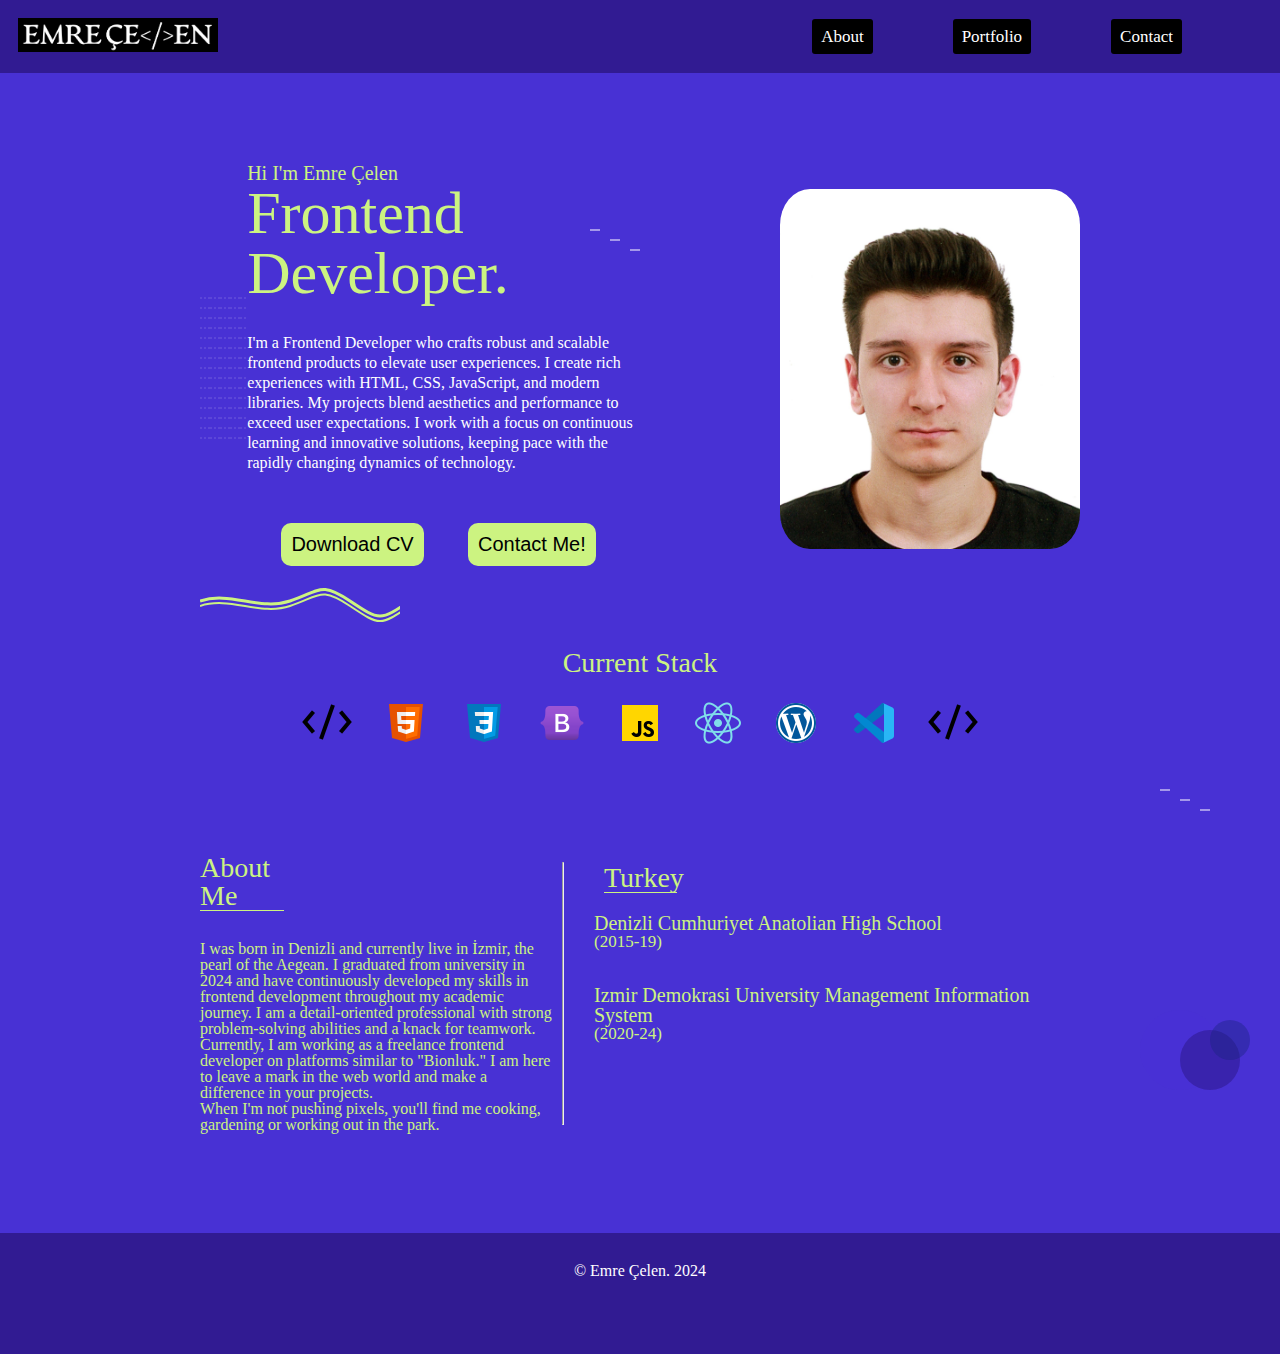
==== index.html @ ce2b8551 "portfolio" ====
<!DOCTYPE html>
<html lang="en">
  <head>
    <meta charset="UTF-8" />
    <meta name="viewport" content="width=device-width, initial-scale=1.0" />
    <title>Document</title>
  </head>
  <body>
    <link rel="stylesheet" href="style.css" />
    <link
      rel="stylesheet"
      href="https://cdnjs.cloudflare.com/ajax/libs/font-awesome/6.5.2/css/all.min.css"
      integrity="sha512-SnH5WK+bZxgPHs44uWIX+LLJAJ9/2PkPKZ5QiAj6Ta86w+fsb2TkcmfRyVX3pBnMFcV7oQPJkl9QevSCWr3W6A=="
      crossorigin="anonymous"
      referrerpolicy="no-referrer"
    />
    <header>
      <div class="header-wrapper">
        <div class="logo">
          <img src="/img/logos.png" alt="" />
        </div>
        <div class="hero">
          <ul>
            <li>
              <a href="">About</a>
            </li>
            <li>
              <a href="portfolio.html">Portfolio</a>
            </li>
            <li>
              <a href="contact.html">Contact</a>
            </li>
          </ul>
        </div>

        <div class="bars">
          <i class="fa-solid fa-bars"></i>
        </div>
      </div>
    </header>

    <main>
      <section class="about container">
        <div class="about-wrapper">
          <div class="decor">
            <svg width="100%" height="100%">
              <defs>
                <pattern
                  id="dotted-lines"
                  width="10"
                  height="10"
                  patternUnits="userSpaceOnUse"
                >
                  <line
                    x1="0"
                    y1="5"
                    x2="10"
                    y2="5"
                    stroke="rgba(255, 255, 255, 0.2)"
                    stroke-width="1"
                    stroke-dasharray="2,2"
                  />
                </pattern>
              </defs>
              <rect width="100%" height="100%" fill="url(#dotted-lines)" />
            </svg>
          </div>

          <div class="about">
            <h5>Hi I'm Emre Çelen</h5>
            <h2>Frontend</h2>
            <h2>Developer.</h2>
            <p>
              I'm a Frontend Developer who crafts robust and scalable frontend
              products to elevate user experiences. I create rich experiences
              with HTML, CSS, JavaScript, and modern libraries. My projects
              blend aesthetics and performance to exceed user expectations. I
              work with a focus on continuous learning and innovative solutions,
              keeping pace with the rapidly changing dynamics of technology.
            </p>

            <div class="about-button">
              <button class="cv">Download CV</button>
              <button class="contact">Contact Me!</button>
            </div>
          </div>
          <div class="pics">
            <img src="/img/Vesika.jpg" alt="" />
          </div>
        </div>

        <div class="dekor">
          <svg width="200" height="50">
            <path
              d="M0 30 C 30 20, 60 40, 90 30 S 120 10, 150 30 S 180 50, 210 30"
              stroke="#ccf381"
              stroke-width="2"
              fill="none"
            />
            <path
              d="M0 25 C 30 15, 60 35, 90 25 S 120 5, 150 25 S 180 45, 210 25"
              stroke="#ccf381"
              stroke-width="3"
              fill="none"
            />
          </svg>
        </div>
      </section>
    </main>

    <section class="decors">
      <div class="decor">
        <svg
          width="100"
          height="100"
          style="position: absolute; bottom: 20px; right: 20px"
        >
          <line
            x1="0"
            y1="10"
            x2="10"
            y2="10"
            stroke="rgba(255, 255, 255, 0.5)"
            stroke-width="2"
          />
          <line
            x1="20"
            y1="20"
            x2="30"
            y2="20"
            stroke="rgba(255, 255, 255, 0.5)"
            stroke-width="2"
          />
          <line
            x1="40"
            y1="30"
            x2="50"
            y2="30"
            stroke="rgba(255, 255, 255, 0.5)"
            stroke-width="2"
          />
        </svg>
      </div>
    </section>

    <section class="stack">
      <h4>Current Stack</h4>
      <div class="stack-wrapper container">
        <img
          src="[data-uri]"
        />
        <img
          src="[data-uri]"
        />
        <img
          src="[data-uri]"
        />
        <img
          src="[data-uri]"
        />
        <img
          src="[data-uri]"
        />
        <img
          src="[data-uri]"
        />
        <img
          src="[data-uri]"
        />
        <img
          src="[data-uri]"
        />
        <img
          src="[data-uri]"
        />
      </div>
    </section>

    <section class="decor">
      <svg
        width="100"
        height="100"
        style="
          position: absolute;
          top: 30%;
          left: 50%;
          transform: translate(-50%, -50%);
        "
      >
        <line
          x1="0"
          y1="10"
          x2="10"
          y2="10"
          stroke="rgba(255, 255, 255, 0.5)"
          stroke-width="2"
        />
        <line
          x1="20"
          y1="20"
          x2="30"
          y2="20"
          stroke="rgba(255, 255, 255, 0.5)"
          stroke-width="2"
        />
        <line
          x1="40"
          y1="30"
          x2="50"
          y2="30"
          stroke="rgba(255, 255, 255, 0.5)"
          stroke-width="2"
        />
      </svg>
    </section>

    <section class="about-me">
      <div class="about-me-wrapper container">
        <div class="me">
          <div>
            <h4>About Me</h4>
            <p>
              I was born in Denizli and currently live in İzmir, the pearl of
              the Aegean. I graduated from university in 2024 and have
              continuously developed my skills in frontend development
              throughout my academic journey. I am a detail-oriented
              professional with strong problem-solving abilities and a knack for
              teamwork. Currently, I am working as a freelance frontend
              developer on platforms similar to "Bionluk." I am here to leave a
              mark in the web world and make a difference in your projects.
            </p>
            <p>
              When I'm not pushing pixels, you'll find me cooking, gardening or
              working out in the park.
            </p>
          </div>
        </div>
        <hr />

        <div class="education">
          <div class="education-location">
            <i class="fa-solid fa-location-dot"></i>
            <h4>Turkey</h4>
          </div>
          <div class="education-wrapper">
            <div class="school">
              <h5>Denizli Cumhuriyet Anatolian High School</h5>
              <h6>(2015-19)</h6>
            </div>
            <div class="school">
              <h5>Izmir Demokrasi University Management Information System</h5>
              <h6>(2020-24)</h6>
            </div>
          </div>
        </div>
      </div>
      <div class="dekor-balon">
        <svg width="150" height="100">
          <circle cx="50" cy="50" r="40" fill="#4831d4" opacity="0.8" />
          <circle cx="80" cy="60" r="30" fill="#311b92" opacity="0.6" />
          <circle cx="100" cy="40" r="20" fill="#1a237e" opacity="0.4" />
        </svg>
      </div>
    </section>

    <footer>
      <div class="footer-wrapper container">
        <div class="copyright">
          <p>© Emre Çelen. 2024</p>
        </div>
        <div class="social">
          <a href="#"><i class="fab fa-linkedin"></i></a>
          <a href="#"><i class="fab fa-github"></i></a>
        </div>
      </div>
    </footer>
  </body>
</html>
---- style.css ----
html,
body,
div,
span,
applet,
object,
iframe,
h1,
h2,
h3,
h4,
h5,
h6,
p,
blockquote,
pre,
a,
abbr,
acronym,
address,
big,
cite,
code,
del,
dfn,
em,
img,
ins,
kbd,
q,
s,
samp,
small,
strike,
strong,
sub,
sup,
tt,
var,
b,
u,
i,
center,
dl,
dt,
dd,
ol,
ul,
li,
fieldset,
form,
label,
legend,
table,
caption,
tbody,
tfoot,
thead,
tr,
th,
td,
article,
aside,
canvas,
details,
embed,
figure,
figcaption,
footer,
header,
hgroup,
menu,
nav,
output,
ruby,
section,
summary,
time,
mark,
audio,
video {
  margin: 0;
  padding: 0;
  border: 0;
  font-size: 100%;
  font: inherit;
  vertical-align: baseline;
}

article,
aside,
details,
figcaption,
figure,
footer,
header,
hgroup,
menu,
nav,
section {
  display: block;
}
body {
  line-height: 1;
}
ol,
ul {
  list-style: none;
}
blockquote,
q {
  quotes: none;
}
blockquote:before,
blockquote:after,
q:before,
q:after {
  content: "";
  content: none;
}
table {
  border-collapse: collapse;
  border-spacing: 0;
}

html {
  font-size: 10px;
}

body {
  font-size: 1.6rem;
  background-color: #4831d4;
  color: white;
}

ul {
  list-style-type: none;
}

a {
  text-decoration: none;
  color: white;
}
h1 {
  font-size: 8rem;
}

h2 {
  font-size: 6rem;
}

h3 {
  font-size: 4rem;
}

h4 {
  font-size: 2.8rem;
}

h5 {
  font-size: 2rem;
}

h6 {
  font-size: 1.7rem;
}

.container {
  margin-left: 20rem;
  margin-right: 20rem;
}

/* header */

header {
  background-color: #311b92;
}
.header-wrapper {
  display: flex;
  justify-content: space-between;
  align-items: center;
  padding: 1.8rem;
}

.logo img {
  width: 20rem;
}
.hero {
  display: flex;
  justify-content: space-between;
  align-items: center;
}

.hero ul {
  display: flex;
}

.hero li {
  display: flex;
  justify-content: space-between;
  margin-right: 8rem;
  background-color: black;
  padding: 0.9rem;
  border-radius: 0.3rem;
  font-size: 1.7rem;
}

.hero a:hover {
  color: #ccf381;
}

.bars {
  color: black;
  display: none;
}

/* main */

main {
  margin-top: 9rem;
  color: #ccf381;
}

.about {
  display: flex;
  flex-direction: column;
  margin-bottom: 1rem;
}

.about p {
  margin-top: 3rem;
  margin-bottom: 3rem;
  color: white;
  line-height: 2rem;
}

.about h4 {
  margin-bottom: 1rem;
}
.about-wrapper {
  display: flex;
  justify-content: space-between;
  align-items: center;
}

.pics {
  display: flex;
  justify-content: flex-end;
  flex: 1 0 50%;
}
main img {
  width: 30rem;
  border-radius: 10%;
}

.about-button {
  display: flex;
  justify-content: space-evenly;
}
.about-button .cv,
.about-button .contact {
  margin-top: 2rem;
  border: 0px solid #ccf381;
  background-color: #ccf381;
  font-size: 2rem;
  padding: 1rem;
  border-radius: 1rem;
  cursor: pointer;
  margin-right: 1rem;
}

.cv:hover,
.contact:hover {
  background-color: black;
  border-color: black;
  color: #ccf381;
}

/* stack */

.stack {
  margin-top: 2rem;
  font-size: 4rem;
  text-align: center;
}

.stack h4 {
  color: #ccf381;
}

.stack-wrapper {
  margin-top: 2rem;
}

.stack-wrapper img {
  transition: transform 0.3s ease;
  margin-left: 1rem;
  margin-right: 1rem;
}
.stack-wrapper img:hover {
  transform: rotate(360deg);
}

/* about-me */

.about-me {
  margin-top: 10rem;
  margin-bottom: 10rem;
  color: #ccf381;
}

.about-me-wrapper {
  display: flex;
  justify-content: space-between;
}

.photo img {
  width: 50rem;
}

.me {
  display: flex;
  flex: 1 0 40%;
  margin-right: 1rem;
}
.me h4 {
  margin-bottom: 3rem;
  border-bottom: 1px solid #ccf381;
  width: 24%;
}

.education {
  margin-top: 1rem;
  margin-left: 3rem;
}
.education h4 {
  border-bottom: 1px solid #ccf381;
  width: 15%;
}
.education-location {
  display: flex;
  align-items: center;
  margin-bottom: 2rem;
}
.education-location i {
  font-size: 2rem;
  margin-right: 1rem;
}
.education-wrapper {
  display: flex;
  flex-direction: column;
  gap: 5px;
}

.dekor-balon {
  position: absolute;
  top: 100rem;
  right: 0;
}

.school {
  align-items: center;
  margin-bottom: 3rem;
}

.school h5 {
  margin-right: 1rem;
}

.location i {
  margin-right: 0.7rem;
}

/* footer */

footer {
  background-color: #311b92;
  padding: 3rem 0;
  margin-top: 10rem;
}

.footer-wrapper {
  display: flex;
  flex-direction: column;
  justify-content: center;
  align-items: center;
}

.copyright {
  color: white;
  margin-bottom: 2rem;
}
.social a {
  color: white;
  font-size: 2.5rem;
  margin: 0 1rem;
}

.social a:hover {
  color: #ccf381;
}

/* responsive */

@media (max-width: 1399.98px) {
}

@media (max-width: 1199.98px) {
  .container {
    margin-left: 15rem;
    margin-right: 15rem;
  }
  main img {
    width: 25rem;
  }
}

@media (max-width: 991.98px) {
  .container {
    margin-left: 10rem;
    margin-right: 10rem;
  }
}

@media (max-width: 767.98px) {
  .container {
    margin-left: 7rem;
    margin-right: 7rem;
  }
  main {
    margin-top: 10rem;
  }
  .pics {
    margin-top: 10rem;
    margin-bottom: 2rem;
    width: 35rem;
    justify-content: center;
  }
  .about-wrapper {
    display: flex;
    flex-direction: column;
    text-align: center;
  }

  .about-wrapper .decor {
    display: none;
  }

  .decor-star {
    display: none;
    color: #ccf381;
  }

  .hero {
    display: none;
  }

  .bars {
    display: block;
  }

  .about-me-wrapper {
    display: flex;
    flex-direction: column;
  }
  .education {
    margin-left: 0rem;
  }
}
@media (max-width: 575.98px) {
  .container {
    margin-left: 3rem;
    margin-right: 3rem;
  }
}
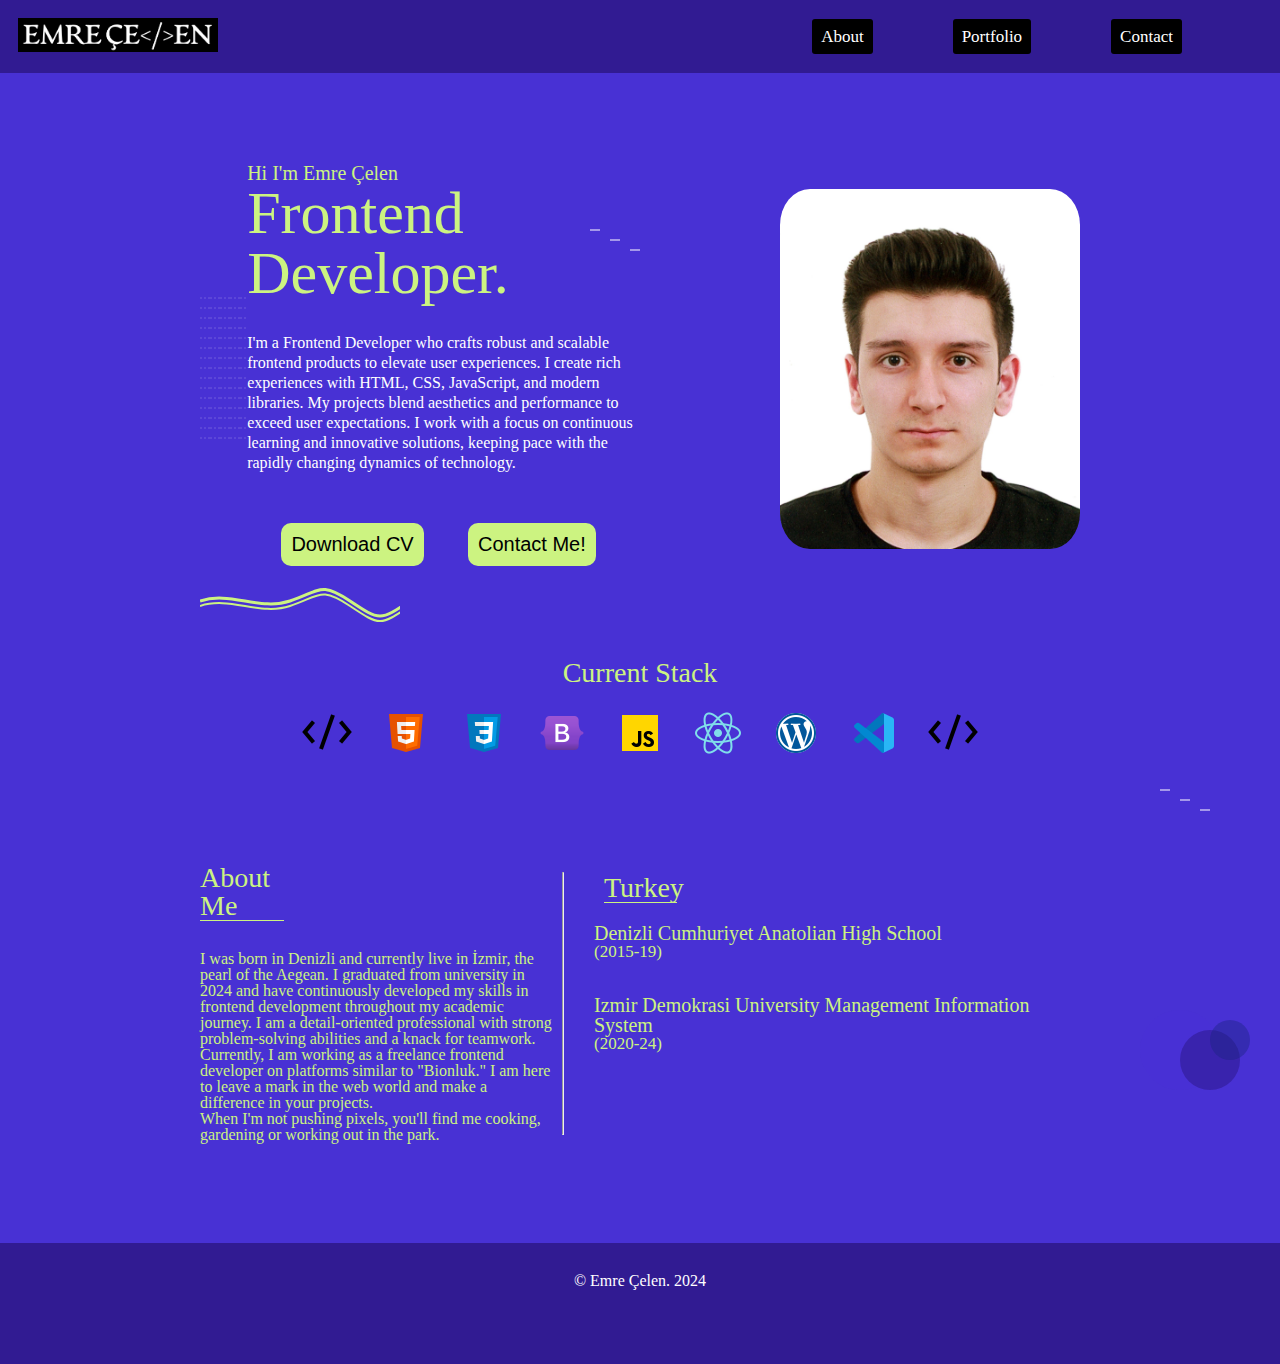
==== commit d89cac24: "animation and keyframes" ====
--- a/index.html
+++ b/index.html
@@ -275,4 +275,21 @@
       </div>
     </footer>
   </body>
+  <script>
+    const mainSection = document.querySelector("main"); // "main" öğesini seç
+    const aboutSection = document.querySelector(".about"); // ".about" öğesini seç
+    const picsSection = document.querySelector(".pics"); // ".pics" öğesini seç
+
+    // "main" öğesine fare ile girildiğinde
+    mainSection.addEventListener("mouseover", () => {
+      aboutSection.classList.add("show"); // ".about" öğesine "show" sınıfını ekle
+      picsSection.classList.add("show"); // ".pics" öğesine "show" sınıfını ekle
+    });
+
+    // "main" öğesinden fare ile çıkıldığında
+    mainSection.addEventListener("mouseout", () => {
+      aboutSection.classList.remove("show"); // ".about" öğesinden "show" sınıfını kaldır
+      picsSection.classList.remove("show"); // ".pics" öğesinden "show" sınıfını kaldır
+    });
+  </script>
 </html>
--- a/style.css
+++ b/style.css
@@ -219,12 +219,14 @@
 main {
   margin-top: 9rem;
   color: #ccf381;
+  overflow-x: hidden;
 }
 
 .about {
   display: flex;
   flex-direction: column;
   margin-bottom: 1rem;
+  animation: slideInFromLeft 0.5s ease-in-out;
 }
 
 .about p {
@@ -247,6 +249,7 @@
   display: flex;
   justify-content: flex-end;
   flex: 1 0 50%;
+  animation: slideInFromRight 0.5s ease-in-out;
 }
 main img {
   width: 30rem;
@@ -282,6 +285,7 @@
   margin-top: 2rem;
   font-size: 4rem;
   text-align: center;
+  animation: slideInFromBottom 0.5s ease-in-out ;
 }
 
 .stack h4 {
@@ -473,3 +477,35 @@
     margin-right: 3rem;
   }
 }
+
+@keyframes slideInFromLeft {
+  0% {
+    opacity: 0;
+    transform: translateX(-50px); /* Başlangıçta ekran dışında sola */
+  }
+  100% {
+    opacity: 1;
+    transform: translateX(0); /* Görünür hale gel ve yerine kay */
+  }
+}
+
+@keyframes slideInFromRight {
+  0% {
+    opacity: 0;
+    transform: translateX(50px); /* Başlangıçta ekran dışında sağa */
+  }
+  100% {
+    opacity: 1;
+    transform: translateX(0); /* Görünür hale gel ve yerine kay */
+  }
+}
+@keyframes slideInFromBottom {
+  0% {
+    opacity: 0;
+    transform: translateY(50px); /* Başlangıçta ekran dışında aşağıda */
+  }
+  100% {
+    opacity: 1;
+    transform: translateY(0); /* Görünür hale gel ve yerine kay */
+  }
+}
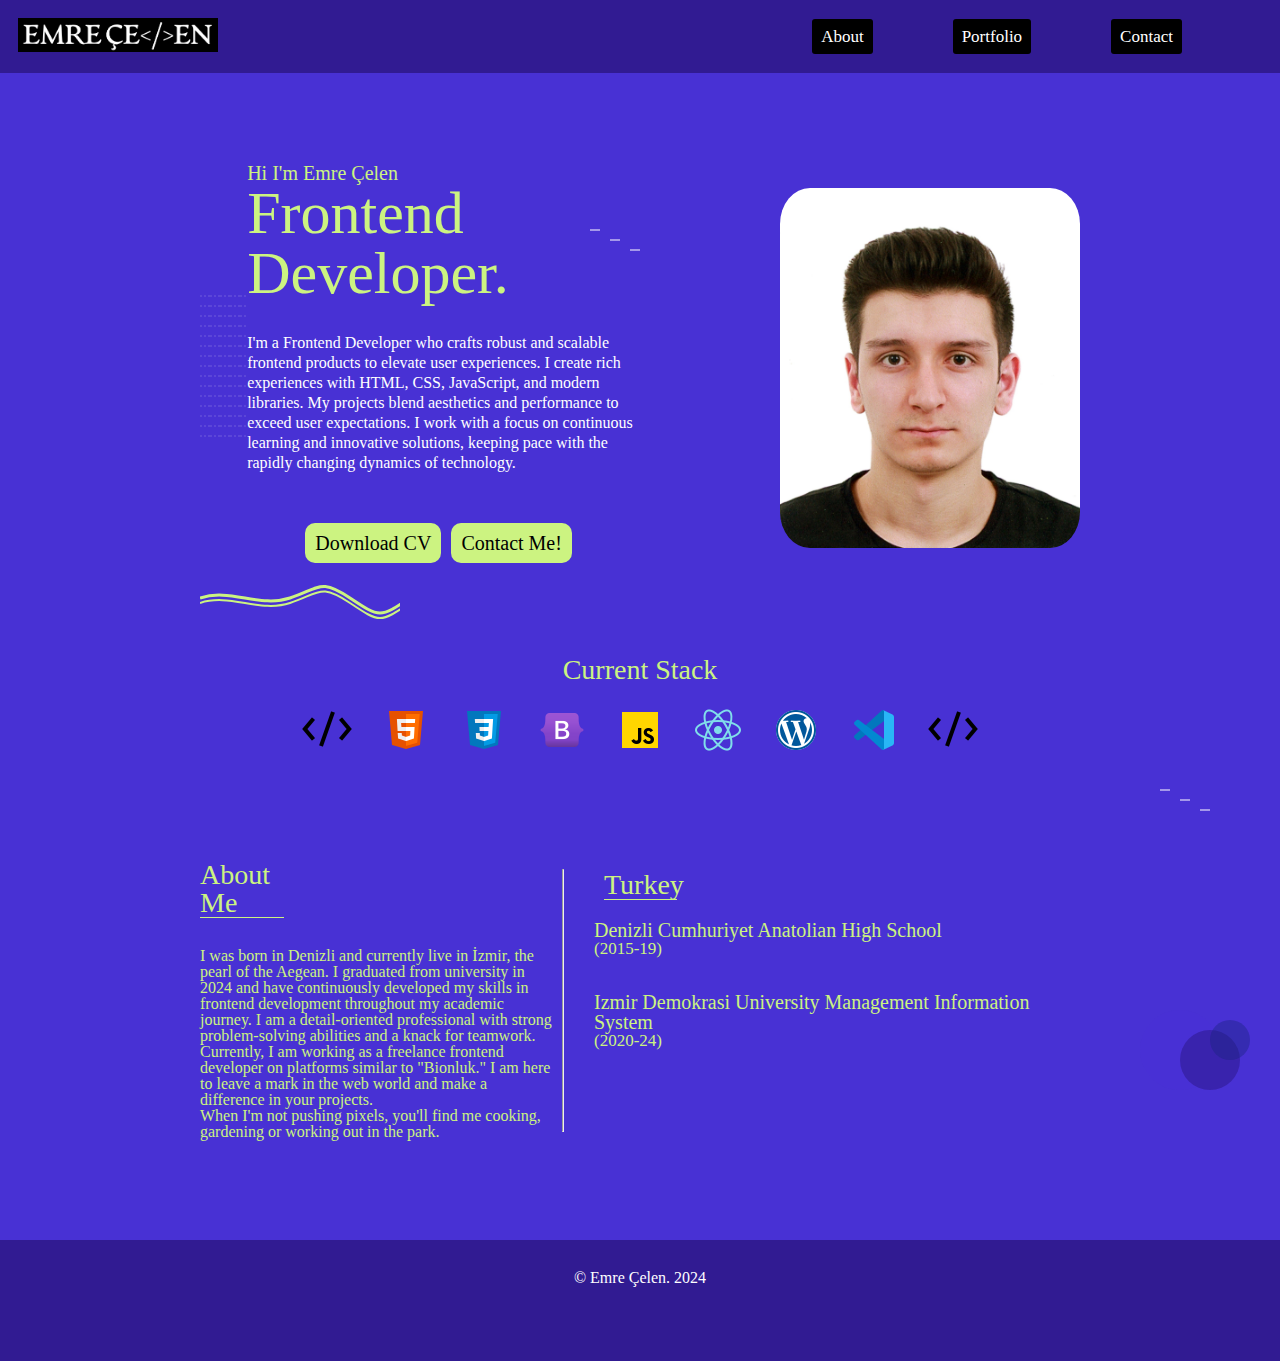
==== commit 16dd7a13: "last" ====
--- a/index.html
+++ b/index.html
@@ -17,7 +17,7 @@
     <header>
       <div class="header-wrapper">
         <div class="logo">
-          <img src="/img/logos.png" alt="" />
+          <a href="index.html"><img src="img/logos.png" alt="" /></a>
         </div>
         <div class="hero">
           <ul>
@@ -80,12 +80,25 @@
             </p>
 
             <div class="about-button">
-              <button class="cv">Download CV</button>
-              <button class="contact">Contact Me!</button>
+              <div class="about-button">
+                <a
+                  href="https://drive.google.com/file/d/1Zu4USZrMAe9ux0Wo4SEegbLOeOSddZP1/view?usp=drive_link"
+                  class="cv"
+                  download
+                  target="_blank"
+                  >Download CV</a
+                >
+                <a
+                  href="https://www.linkedin.com/in/emrecelen7/"
+                  class="contact"
+                  target="_blank"
+                  >Contact Me!</a
+                >
+              </div>
             </div>
           </div>
           <div class="pics">
-            <img src="/img/Vesika.jpg" alt="" />
+            <img src="img/Vesika.jpg" alt="" />
           </div>
         </div>
 
@@ -269,27 +282,15 @@
           <p>© Emre Çelen. 2024</p>
         </div>
         <div class="social">
-          <a href="#"><i class="fab fa-linkedin"></i></a>
-          <a href="#"><i class="fab fa-github"></i></a>
+          <a href="https://www.linkedin.com/in/emrecelen7/" target="_blank"
+            ><i class="fab fa-linkedin"></i
+          ></a>
+          <a href="https://github.com/celenemre7" target="_blank"
+            ><i class="fab fa-github"></i
+          ></a>
         </div>
       </div>
     </footer>
   </body>
-  <script>
-    const mainSection = document.querySelector("main"); // "main" öğesini seç
-    const aboutSection = document.querySelector(".about"); // ".about" öğesini seç
-    const picsSection = document.querySelector(".pics"); // ".pics" öğesini seç
-
-    // "main" öğesine fare ile girildiğinde
-    mainSection.addEventListener("mouseover", () => {
-      aboutSection.classList.add("show"); // ".about" öğesine "show" sınıfını ekle
-      picsSection.classList.add("show"); // ".pics" öğesine "show" sınıfını ekle
-    });
-
-    // "main" öğesinden fare ile çıkıldığında
-    mainSection.addEventListener("mouseout", () => {
-      aboutSection.classList.remove("show"); // ".about" öğesinden "show" sınıfını kaldır
-      picsSection.classList.remove("show"); // ".pics" öğesinden "show" sınıfını kaldır
-    });
-  </script>
+  <script></script>
 </html>
--- a/style.css
+++ b/style.css
@@ -260,11 +260,11 @@
   display: flex;
   justify-content: space-evenly;
 }
-.about-button .cv,
-.about-button .contact {
+.about-button a {
   margin-top: 2rem;
   border: 0px solid #ccf381;
   background-color: #ccf381;
+  color: black;
   font-size: 2rem;
   padding: 1rem;
   border-radius: 1rem;
@@ -272,10 +272,8 @@
   margin-right: 1rem;
 }
 
-.cv:hover,
-.contact:hover {
+.about-button a:hover {
   background-color: black;
-  border-color: black;
   color: #ccf381;
 }
 
@@ -285,7 +283,7 @@
   margin-top: 2rem;
   font-size: 4rem;
   text-align: center;
-  animation: slideInFromBottom 0.5s ease-in-out ;
+  animation: slideInFromBottom 0.5s ease-in-out;
 }
 
 .stack h4 {
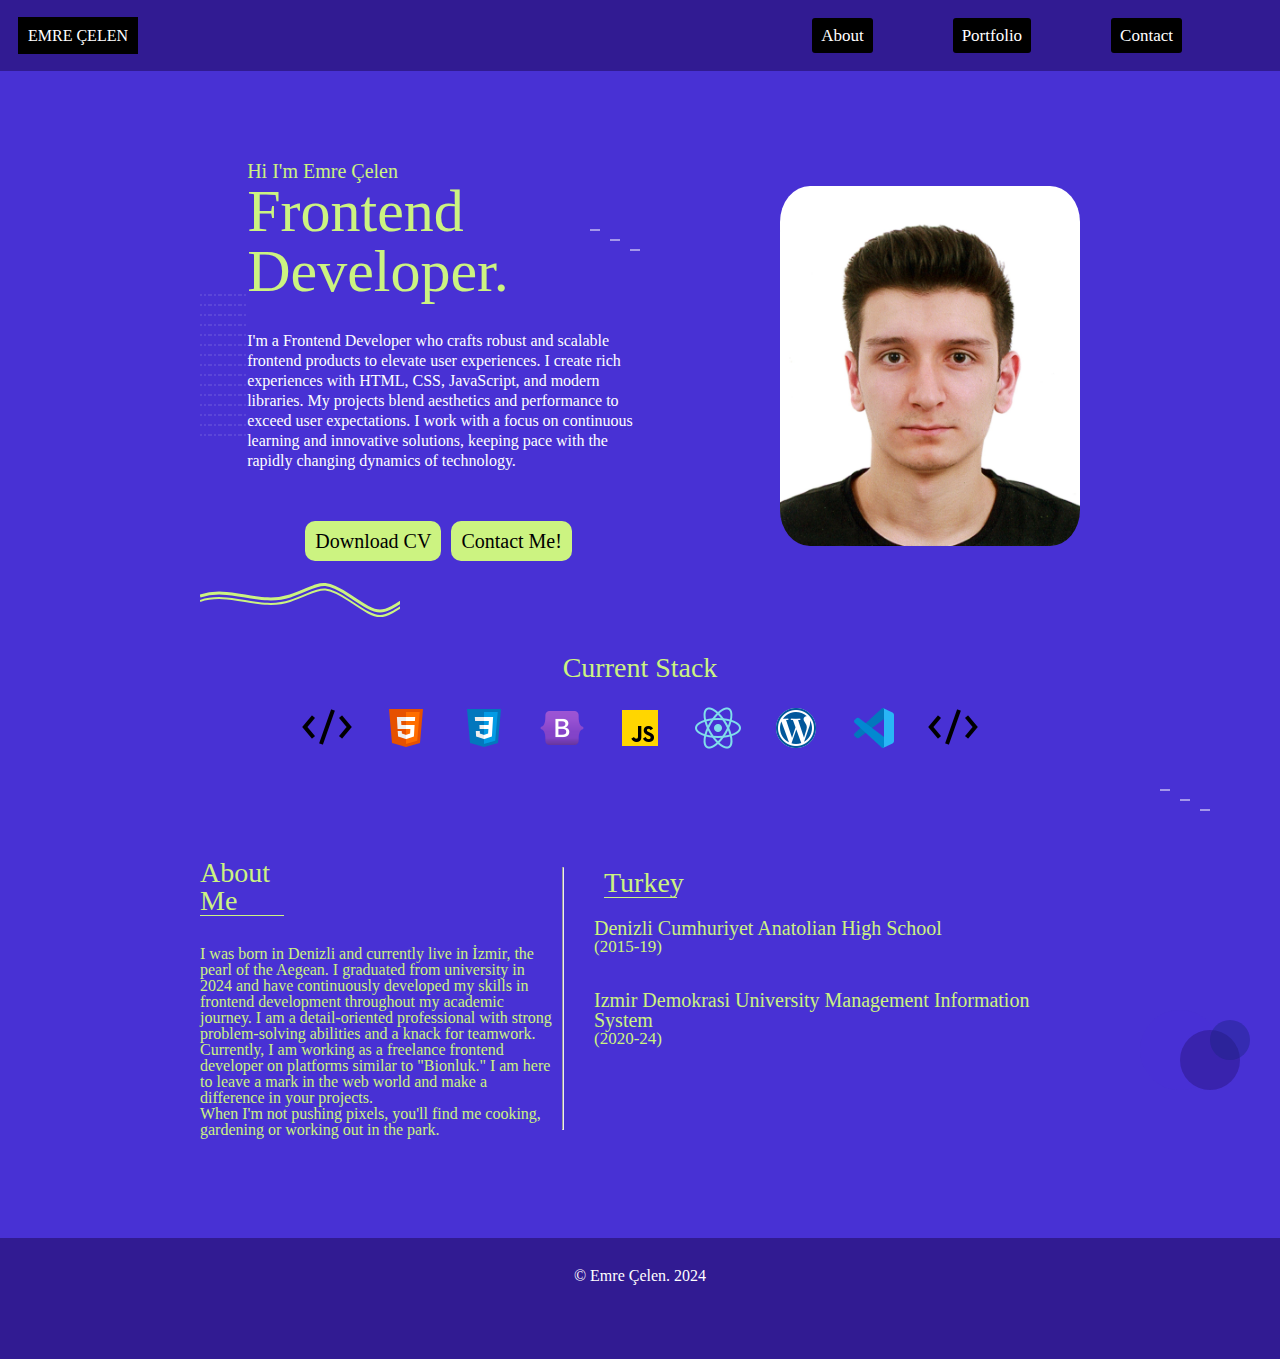
==== commit 7a70ec14: "last 2" ====
--- a/index.html
+++ b/index.html
@@ -17,7 +17,7 @@
     <header>
       <div class="header-wrapper">
         <div class="logo">
-          <a href="index.html"><img src="img/logos.png" alt="" /></a>
+          <a href="index.html">EMRE ÇELEN</a>
         </div>
         <div class="hero">
           <ul>
--- a/style.css
+++ b/style.css
@@ -182,8 +182,11 @@
   padding: 1.8rem;
 }
 
-.logo img {
+.logo a {
   width: 20rem;
+  background-color: black;
+  padding: 1rem;
+  
 }
 .hero {
   display: flex;
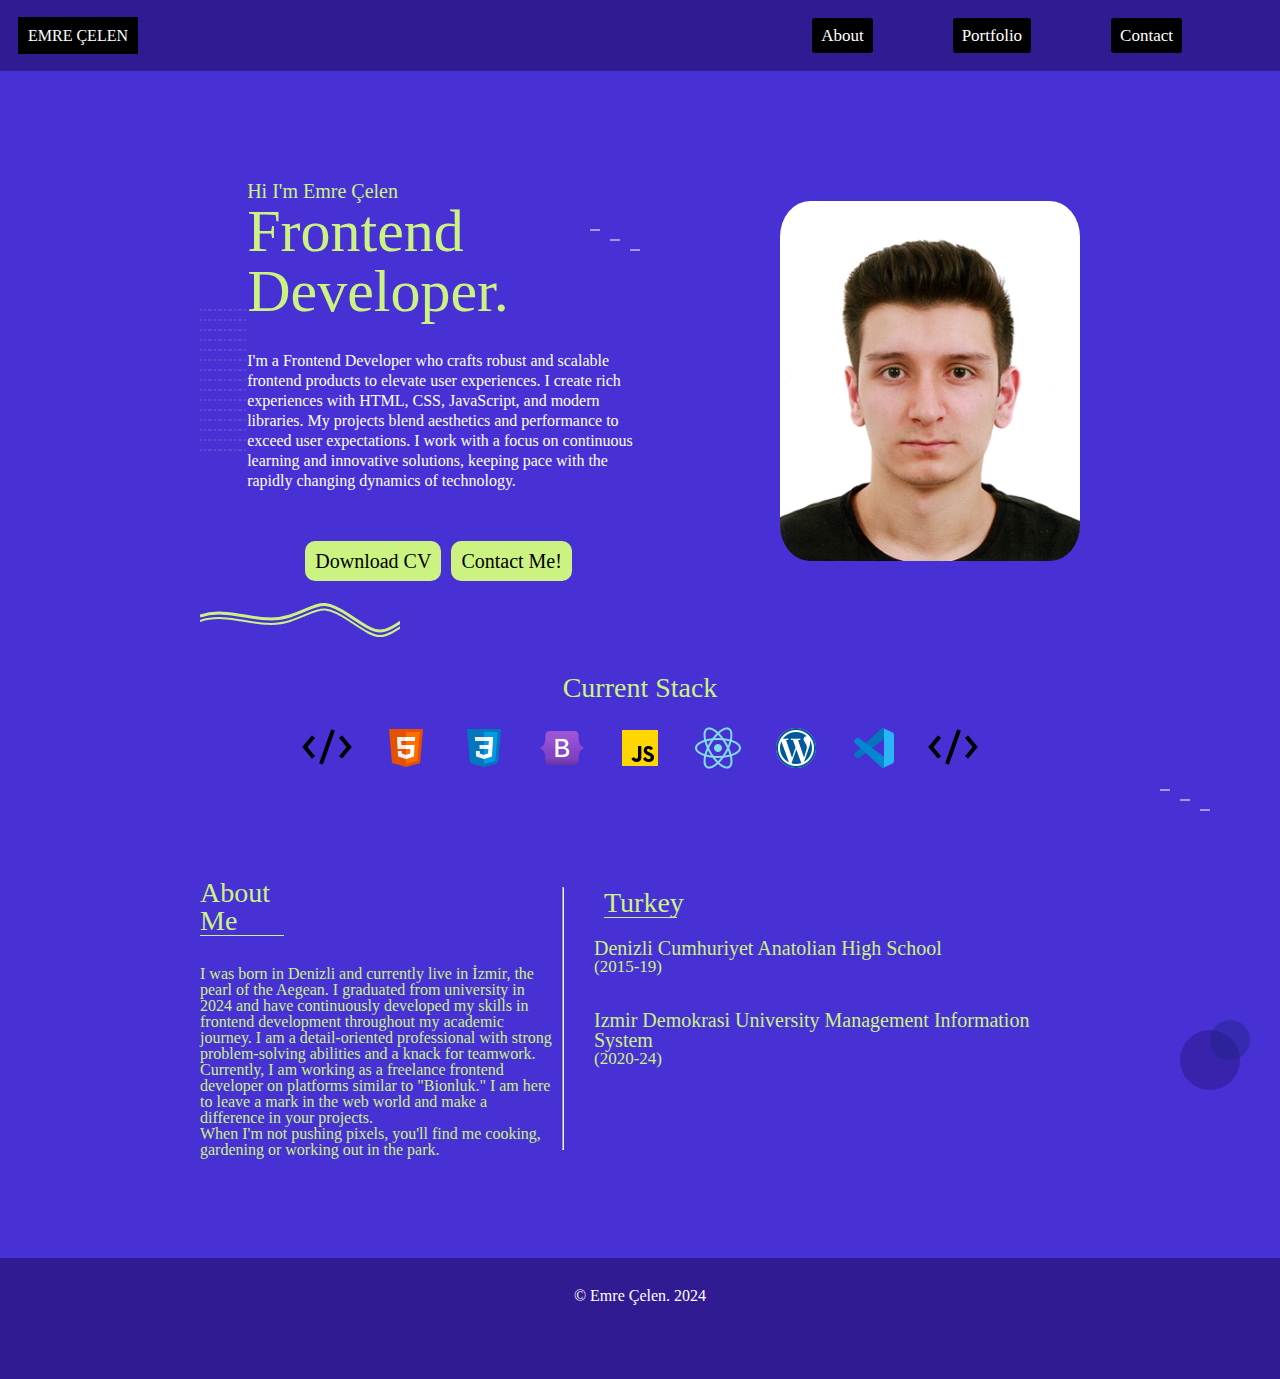
==== commit d6daa58f: "javascript" ====
--- a/index.html
+++ b/index.html
@@ -19,7 +19,7 @@
         <div class="logo">
           <a href="index.html">EMRE ÇELEN</a>
         </div>
-        <div class="hero">
+        <nav class="hero">
           <ul>
             <li>
               <a href="">About</a>
@@ -31,7 +31,7 @@
               <a href="contact.html">Contact</a>
             </li>
           </ul>
-        </div>
+        </nav>
 
         <div class="bars">
           <i class="fa-solid fa-bars"></i>
@@ -292,5 +292,14 @@
       </div>
     </footer>
   </body>
-  <script></script>
+  <script>
+    document.addEventListener("DOMContentLoaded", function () {
+      const bars = document.querySelector(".bars");
+      const hero = document.querySelector(".hero");
+
+      bars.addEventListener("click", function () {
+        hero.classList.toggle("active");
+      });
+    });
+  </script>
 </html>
--- a/style.css
+++ b/style.css
@@ -186,7 +186,6 @@
   width: 20rem;
   background-color: black;
   padding: 1rem;
-  
 }
 .hero {
   display: flex;
@@ -215,6 +214,7 @@
 .bars {
   color: black;
   display: none;
+  cursor: pointer;
 }
 
 /* main */
@@ -230,6 +230,7 @@
   flex-direction: column;
   margin-bottom: 1rem;
   animation: slideInFromLeft 0.5s ease-in-out;
+  margin-top: 1rem;
 }
 
 .about p {
@@ -456,8 +457,48 @@
     color: #ccf381;
   }
 
+  body {
+    position: relative;
+  }
   .hero {
     display: none;
+    width: 100%;
+  }
+
+  .hero.active {
+    display: block;
+    position: absolute;
+    top: 2.4%;
+    left: 0;
+    right: 0;
+    background-color: #311b92;
+    z-index: 2;
+  }
+
+  .hero ul {
+    flex-direction: column;
+    padding: 0;
+    margin: 0;
+    list-style-type: none;
+  }
+
+  .hero li {
+    margin: 0;
+    padding: 0;
+    width: 100%;
+    background-color: #311b92;
+  }
+
+  .hero li a {
+    display: block;
+    padding: 1rem;
+    text-align: center;
+    text-decoration: none;
+    color: inherit;
+  }
+
+  .hero.active ul li {
+    justify-content: center;
   }
 
   .bars {
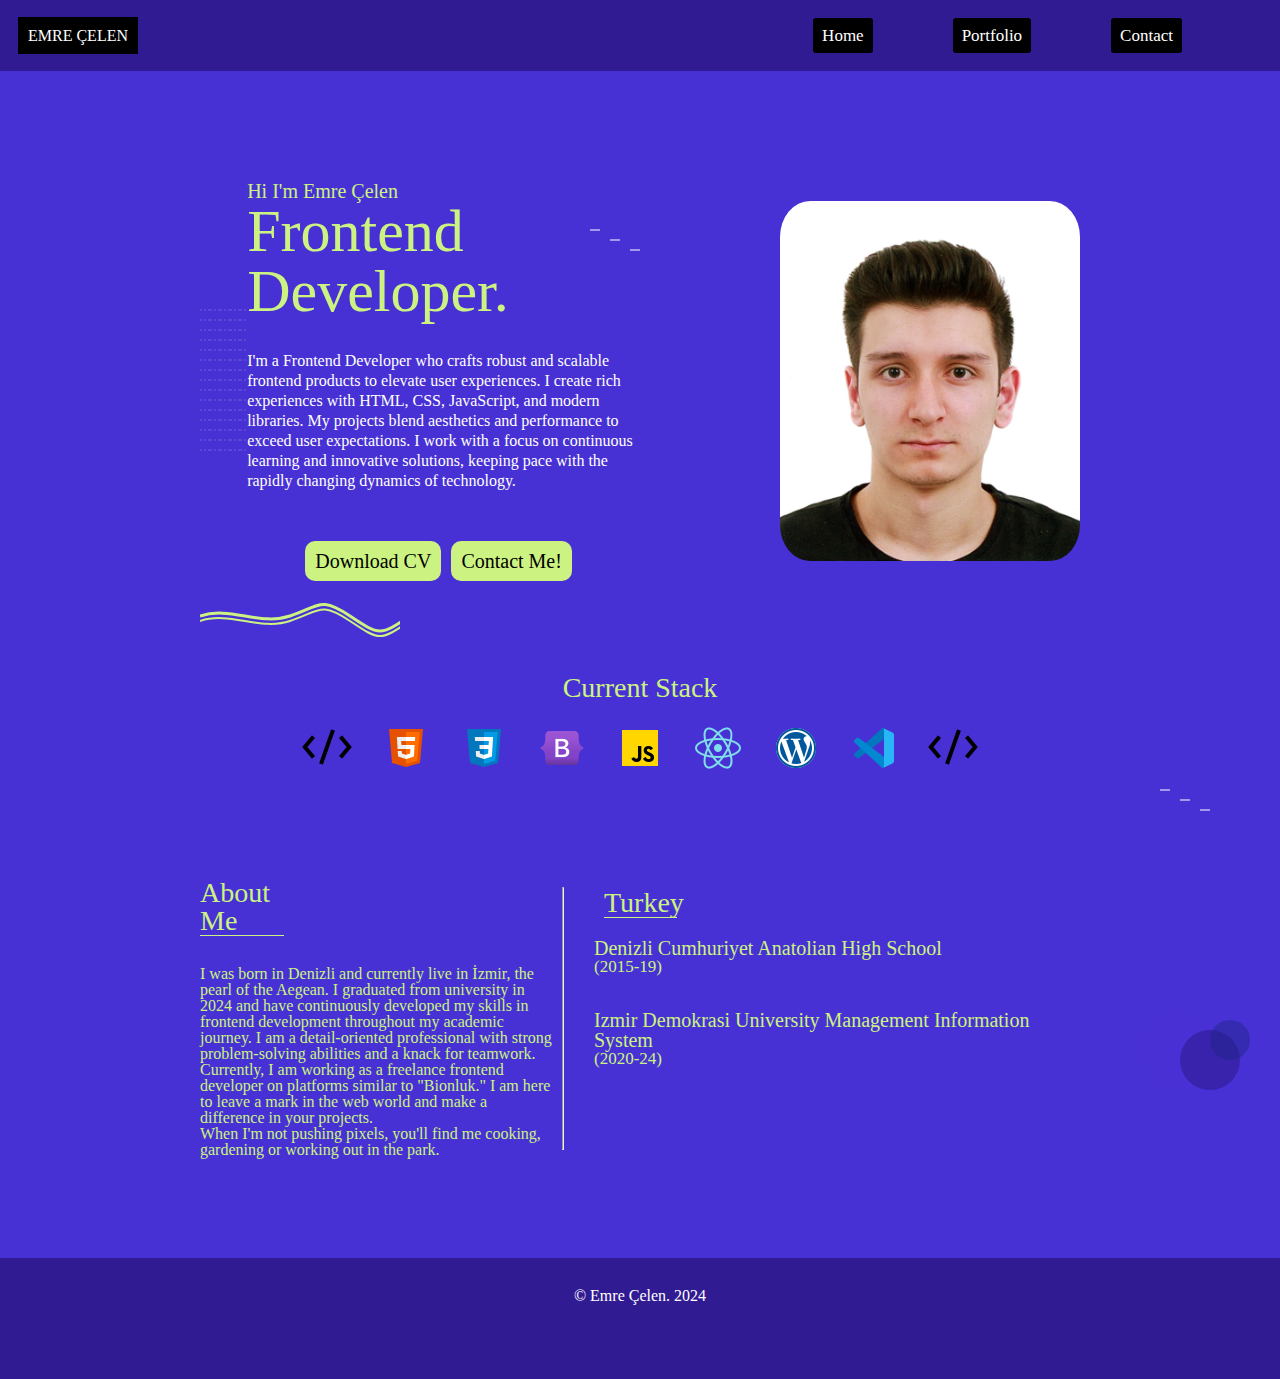
==== commit 462cf3be: "links update" ====
--- a/index.html
+++ b/index.html
@@ -4,6 +4,9 @@
     <meta charset="UTF-8" />
     <meta name="viewport" content="width=device-width, initial-scale=1.0" />
     <title>Document</title>
+    <link type="image/png" sizes="16x16" rel="icon" href="img/icons8-16.png" />
+    <link type="image/png" sizes="32x32" rel="icon" href="img/icons8-32.png" />
+    <link type="image/png" sizes="96x96" rel="icon" href="img/icons8-96.png" />
   </head>
   <body>
     <link rel="stylesheet" href="style.css" />
@@ -14,6 +17,7 @@
       crossorigin="anonymous"
       referrerpolicy="no-referrer"
     />
+
     <header>
       <div class="header-wrapper">
         <div class="logo">
@@ -22,7 +26,7 @@
         <nav class="hero">
           <ul>
             <li>
-              <a href="">About</a>
+              <a href="">Home</a>
             </li>
             <li>
               <a href="portfolio.html">Portfolio</a>
@@ -82,7 +86,7 @@
             <div class="about-button">
               <div class="about-button">
                 <a
-                  href="https://drive.google.com/file/d/1Zu4USZrMAe9ux0Wo4SEegbLOeOSddZP1/view?usp=drive_link"
+                  href="https://drive.google.com/file/d/1kp-sXG74wqrttAWU-7BtVh_5feelsn9i/view?usp=drive_link"
                   class="cv"
                   download
                   target="_blank"
--- a/style.css
+++ b/style.css
@@ -518,6 +518,10 @@
     margin-left: 3rem;
     margin-right: 3rem;
   }
+
+  .hero.active {
+    top: 2%;
+  }
 }
 
 @keyframes slideInFromLeft {
